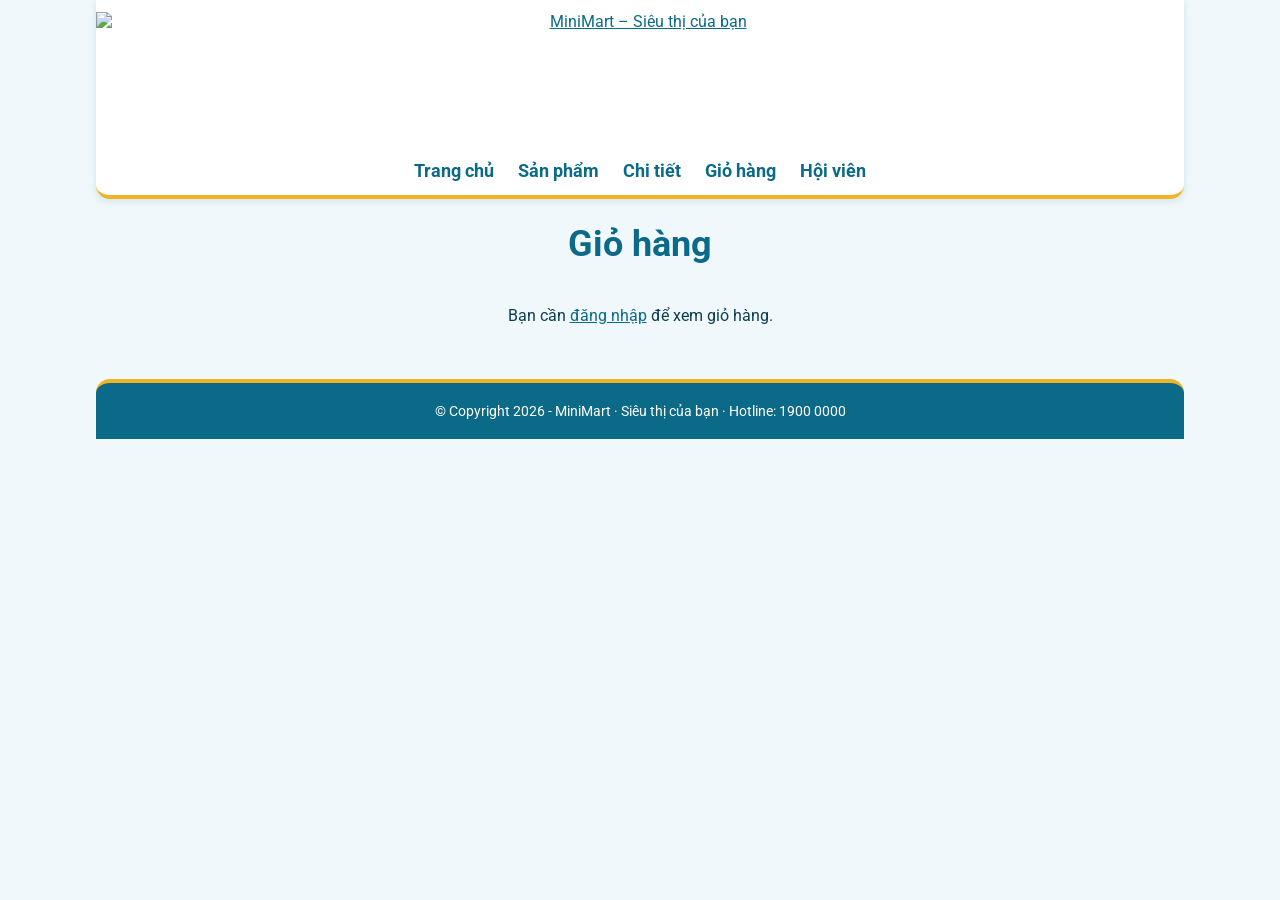
==== cart.html @ cdc5e2d6 "the last time" ====
<!DOCTYPE html>
<html lang="vi">
<head>
    <meta charset="UTF-8">
    <meta name="viewport" content="width=device-width, initial-scale=1">
    <title>Giỏ hàng – MiniMart</title>
    <link rel="icon" href="images/logo.png">
    <link rel="stylesheet" href="https://fonts.googleapis.com/css2?family=Roboto:wght@400;700&display=swap">
    <link rel="stylesheet" href="css/style.css">
    <link rel="stylesheet" href="css/cart.css">
</head>
<body>
<header>
    <a href="index.html"><img class="logo" src="images/logo.png" alt="MiniMart – Siêu thị của bạn"></a>
    <button class="burger" onclick="doiMenu()" aria-label="Mở menu">☰</button>
    <nav id="menu">
        <ul>
            <li><a href="index.html">Trang chủ</a></li>
            <li><a href="products.html">Sản phẩm</a></li>
            <li><a href="product-detail.html">Chi tiết</a></li>
            <li><a href="cart.html">Giỏ hàng</a></li>
            <li><a href="member.html">Hội viên</a></li>
        </ul>
    </nav>
</header>
<main>
<h1>Giỏ hàng</h1>
<p class="ok" id="thanhcong" role="status"></p>
<p id="trong"></p>
<div class="layout" id="noiDung">
    <div>
        <table id="gio">
            <thead><tr><th>Sản phẩm</th><th>Giá</th><th>Số lượng</th><th>Thành tiền</th><th></th></tr></thead>
            <tbody></tbody>
        </table>
    </div>
    <aside>
        <div class="box">
            <p><span>Tạm tính</span><span id="tam"></span></p>
            <p><span>Phí giao hàng</span><span id="ship"></span></p>
            <p class="total"><span>Tổng tiền</span><span id="tong"></span></p>
        </div>
        <div class="box">
            <h2>Thông tin nhận hàng</h2>
            <label for="ten">Họ tên</label><input id="ten"><span class="err" id="l_ten"></span>
            <label for="sdt">Số điện thoại</label><input id="sdt" inputmode="numeric"><span class="err" id="l_sdt"></span>
            <label for="diachi">Địa chỉ</label><input id="diachi"><span class="err" id="l_diachi"></span>
            <p><button class="btn btn-yellow" id="nutDat" onclick="datHang()">Đặt hàng</button></p>
        </div>
    </aside>
</div>
</main>
<footer>
    &copy; Copyright 2026 - MiniMart · Siêu thị của bạn · Hotline: 1900 0000
</footer>
<script src="js/home.js"></script>
<script src="js/cart.js"></script>
</body>
</html>
---- css/style.css ----
*{
    padding:0px;
    margin:0px;
    box-sizing:border-box;
}
body{
    font-family: Roboto, sans-serif;
    background-color:#f1f8fb;
    color:#0b3c4f;
    width: 85%;
    margin:0 auto;
}
a{
    color:#0b6a88;
}
header{
    background-color:#fff;
    border-bottom:4px solid #f0b323;
    border-radius:0 0 14px 14px;
    box-shadow:0 2px 8px rgba(11,106,136,0.15);
    text-align:center;
    padding-top:12px;
}
.logo{
    display:block;
    height:140px;
    width:auto;
    margin:0 auto;
}
nav ul{
    text-align:center;
    padding:8px 40px 14px;
    list-style:none;
    width:100%;
}
nav li{
    display:inline-block;
    padding:0 8px;
}
nav a{
    text-decoration:none;
    color:#0b6a88;
    font-size:18px;
    font-weight:bold;
    padding:4px 2px;
    border-bottom:3px solid transparent;
}
nav a:hover{
    border-bottom-color:#f0b323;
}
.burger{
    display:none;
    background-color:#0b6a88;
    color:#fff;
    border:0px;
    border-radius:6px;
    font-size:24px;
    padding:4px 14px;
    margin:6px 0 10px;
    cursor:pointer;
}
main{
    margin-top:24px;
    padding-bottom:30px;
}
main h1,main h2{
    text-align:center;
    color:#0b6a88;
    margin:0 0 12px 0;
}
main h1{
    font-size:36px;
}
main h2{
    font-size:24px;
    margin-top:30px;
}
p{
    padding-top:5px;
}
.btn{
    display:inline-block;
    background-color:#0b6a88;
    color:#fff;
    border:0px;
    border-radius:6px;
    padding:10px 18px;
    font-family:inherit;
    font-size:16px;
    font-weight:bold;
    text-decoration:none;
    cursor:pointer;
}
.btn:hover{
    background-color:#08536b;
}
.btn-yellow{
    background-color:#f0b323;
    color:#0b3c4f;
}
.btn-yellow:hover{
    background-color:#d99d0f;
}
.btn-line{
    background-color:#fff;
    color:#0b6a88;
    border:1px solid #0b6a88;
}
.btn-line:hover{
    background-color:#e3f1f7;
}
a:focus,button:focus,input:focus{
    outline:3px solid #f0b323;
    outline-offset:2px;
}
.card{
    display:inline-block;
    vertical-align:top;
    width:calc(25% - 26px);
    margin:10px;
    padding:10px;
    background-color:#fff;
    border:1px solid #cfe6ef;
    border-radius:10px;
    box-shadow:0 2px 6px rgba(11,106,136,0.1);
}
.card img{
    display:block;
    width:100%;
    height:160px;
    object-fit:cover;
    border-radius:6px;
}
.card b,.card .price{
    display:block;
    padding-top:6px;
}
.card .price{
    font-weight:bold;
    color:#0b6a88;
}
.card .btn{
    display:block;
    margin-top:10px;
    text-align:center;
}
input{
    width:100%;
    font-family:inherit;
    font-size:16px;
    padding:9px 10px;
    border:1px solid #9cc9da;
    border-radius:6px;
    background-color:#fff;
}
.err{
    display:block;
    color:#c0392b;
    font-size:14px;
    min-height:20px;
}
.ok{
    color:#1e8449;
    font-weight:bold;
}
footer{
    clear:both;
    text-align:center;
    padding:20px;
    font-size:14px;
    background-color:#0b6a88;
    color:#fff;
    border-top:4px solid #f0b323;
    border-radius:14px 14px 0 0;
}
@media(max-width:768px){
    body{
        width:95%;
    }
    .logo{
        height:90px;
    }
    .burger{
        display:inline-block;
    }
    nav{
        display:none;
    }
    nav.open{
        display:block;
    }
    nav ul{
        padding:0px 0px 10px;
    }
    nav li{
        display:block;
        padding:10px 0;
    }
    .card{
        width:calc(50% - 26px);
    }
}
---- css/cart.css ----
#noiDung{
    display:none;
}
#trong{
    text-align:center;
    padding:24px;
}
#thanhcong{
    text-align:center;
}
.layout > div{
    display:inline-block;
    vertical-align:top;
    width:calc(65% - 26px);
    margin:0 10px;
}
.layout aside{
    display:inline-block;
    vertical-align:top;
    width:calc(32% - 26px);
    margin:0 10px;
}
table{
    width:100%;
    border-collapse:collapse;
    background-color:#fff;
    border:1px solid #cfe6ef;
}
th{
    background-color:#0b6a88;
    color:#fff;
}
th,td{
    padding:10px;
    border-bottom:1px solid #cfe6ef;
    text-align:left;
}
.anh-nho{
    width:48px;
    height:48px;
    object-fit:cover;
    vertical-align:middle;
    border-radius:4px;
    margin-right:8px;
}
td button{
    border:1px solid #0b6a88;
    border-radius:4px;
    background-color:#fff;
    color:#0b6a88;
    padding:2px 9px;
    cursor:pointer;
}
.box{
    background-color:#fff;
    border:1px solid #cfe6ef;
    border-radius:10px;
    padding:16px;
    margin-bottom:16px;
}
.box h2{
    margin-top:0px;
}
.box p{
    overflow:hidden;
}
.box p span:last-child{
    float:right;
}
.total{
    font-weight:bold;
    font-size:20px;
    color:#0b6a88;
}
label{
    display:block;
    margin-top:8px;
    font-weight:bold;
}
@media(max-width:768px){
    .layout > div,.layout aside{
        display:block;
        width:auto;
        margin:0 0 16px 0;
    }
    th,td{
        padding:8px 4px;
        font-size:14px;
    }
}
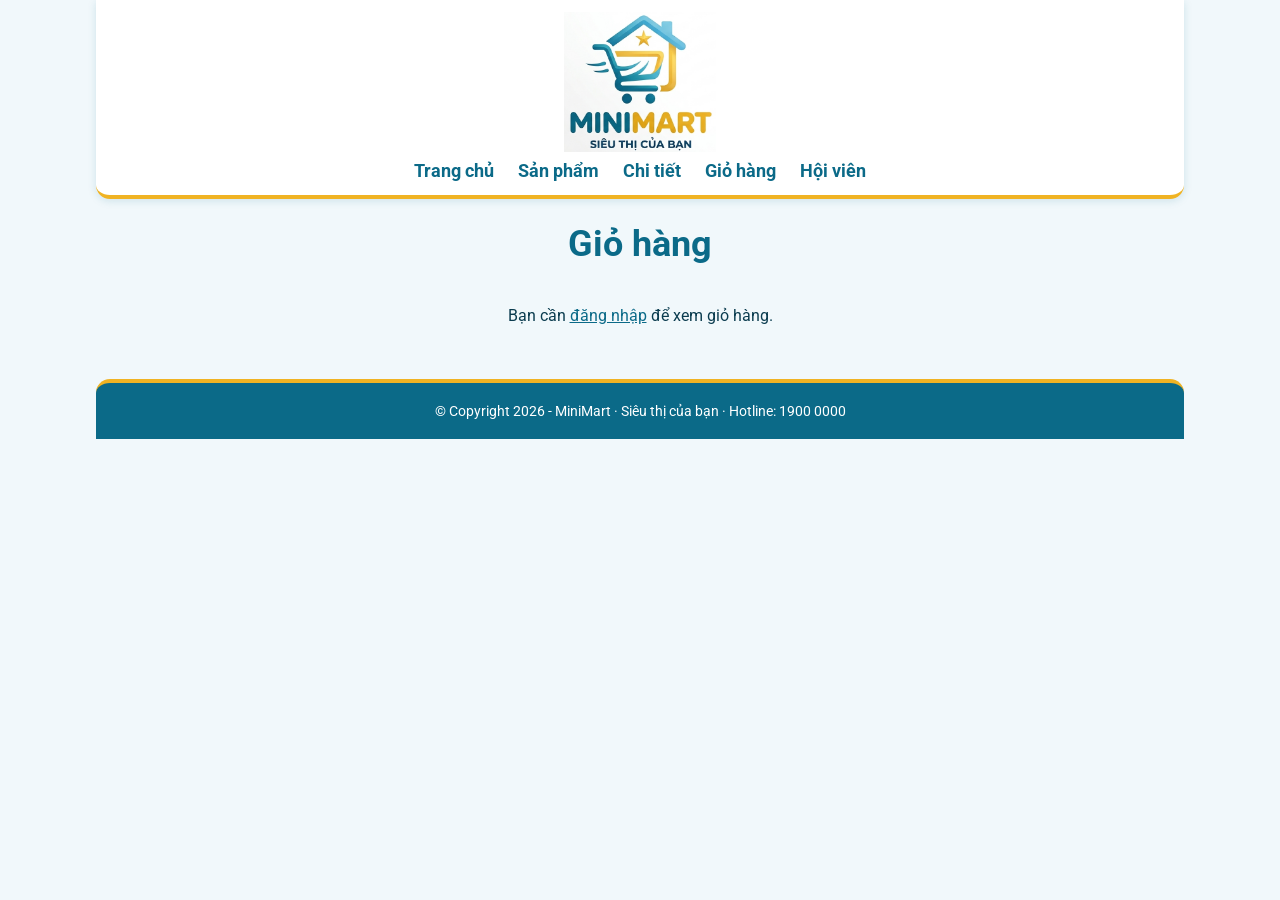
==== commit 229b23ff: "them logo" ====
--- a/cart.html
+++ b/cart.html
@@ -11,7 +11,7 @@
 </head>
 <body>
 <header>
-    <a href="index.html"><img class="logo" src="images/logo.png" alt="MiniMart – Siêu thị của bạn"></a>
+    <a href="index.html"><img class="logo" src="images/logo-mark.png" alt="MiniMart – Siêu thị của bạn"></a>
     <button class="burger" onclick="doiMenu()" aria-label="Mở menu">☰</button>
     <nav id="menu">
         <ul>
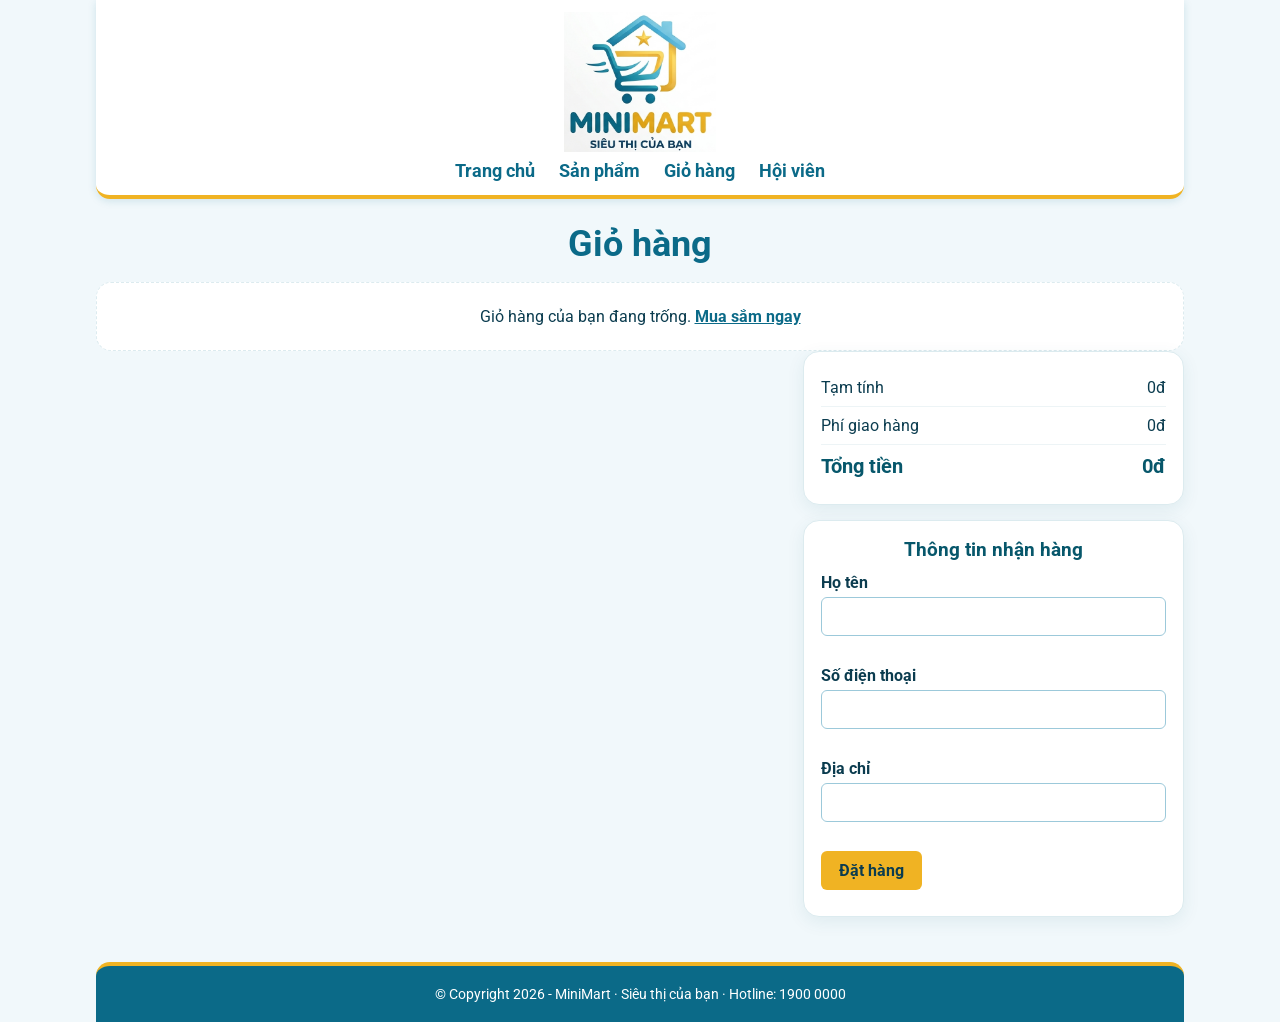
==== commit b44e71f2: "sua lỗi loát trang" ====
--- a/cart.html
+++ b/cart.html
@@ -17,7 +17,6 @@
         <ul>
             <li><a href="index.html">Trang chủ</a></li>
             <li><a href="products.html">Sản phẩm</a></li>
-            <li><a href="product-detail.html">Chi tiết</a></li>
             <li><a href="cart.html">Giỏ hàng</a></li>
             <li><a href="member.html">Hội viên</a></li>
         </ul>
@@ -26,12 +25,12 @@
 <main>
 <h1>Giỏ hàng</h1>
 <p class="ok" id="thanhcong" role="status"></p>
-<p id="trong"></p>
+<p id="trong">Giỏ hàng của bạn đang trống. <a href="products.html">Mua sắm ngay</a></p>
 <div class="layout" id="noiDung">
     <div>
         <table id="gio">
             <thead><tr><th>Sản phẩm</th><th>Giá</th><th>Số lượng</th><th>Thành tiền</th><th></th></tr></thead>
-            <tbody></tbody>
+            <tbody id="cartBody"></tbody>
         </table>
     </div>
     <aside>
@@ -56,4 +55,4 @@
 <script src="js/home.js"></script>
 <script src="js/cart.js"></script>
 </body>
-</html>+</html>
--- a/css/style.css
+++ b/css/style.css
@@ -200,3 +200,40 @@
         width:calc(50% - 26px);
     }
 }
+
+/* Ảnh sản phẩm: hiển thị toàn bộ, không phóng quá lớn */
+.product-grid .pic {
+    width: 100%;
+    height: 180px;
+    display: flex;
+    align-items: center;
+    justify-content: center;
+    overflow: hidden;
+    background: #fff;
+    padding: 10px;
+    box-sizing: border-box;
+}
+
+.product-grid .pic img {
+    display: block;
+    width: 100%;
+    height: 100%;
+    max-width: 100%;
+    max-height: 100%;
+    object-fit: contain;
+    object-position: center;
+}
+
+/* Ảnh không tràn khỏi thẻ sản phẩm */
+.product-grid .card {
+    min-width: 0;
+    overflow: hidden;
+}
+
+/* Điện thoại */
+@media (max-width: 600px) {
+    .product-grid .pic {
+        height: 140px;
+    }
+}
+
--- a/css/cart.css
+++ b/css/cart.css
@@ -1,90 +1,101 @@
-#noiDung{
-    display:none;
+.layout {
+    display: grid;
+    grid-template-columns: 1.8fr 1fr;
+    align-items: start;
+    gap: 20px;
 }
-#trong{
-    text-align:center;
-    padding:24px;
+
+.layout > div,
+.layout aside {
+    min-width: 0px;
 }
-#thanhcong{
-    text-align:center;
+
+.layout table {
+    box-shadow: 0px 5px 18px rgba(7, 87, 107, 0.08);
 }
-.layout > div{
-    display:inline-block;
-    vertical-align:top;
-    width:calc(65% - 26px);
-    margin:0 10px;
+
+.layout th,
+.layout td {
+    padding: 11px 10px;
 }
-.layout aside{
-    display:inline-block;
-    vertical-align:top;
-    width:calc(32% - 26px);
-    margin:0 10px;
+
+.layout td button {
+    min-width: 27px;
+    min-height: 28px;
+    border: 1px solid #cbdfe4;
+    border-radius: 7px;
+    background-color: white;
+    color: #07576b;
+    cursor: pointer;
 }
-table{
-    width:100%;
-    border-collapse:collapse;
-    background-color:#fff;
-    border:1px solid #cfe6ef;
+
+.layout td button:hover {
+    background-color: #eaf7fa;
 }
-th{
-    background-color:#0b6a88;
-    color:#fff;
+
+.box {
+    margin-bottom: 15px;
+    padding: 17px;
+    border: 1px solid #dcebef;
+    border-radius: 16px;
+    background-color: white;
+    box-shadow: 0px 5px 18px rgba(7, 87, 107, 0.08);
 }
-th,td{
-    padding:10px;
-    border-bottom:1px solid #cfe6ef;
-    text-align:left;
+
+.box h2 {
+    margin: 0px 0px 12px;
+    color: #07576b;
+    font-size: 19px;
 }
-.anh-nho{
-    width:48px;
-    height:48px;
-    object-fit:cover;
-    vertical-align:middle;
-    border-radius:4px;
-    margin-right:8px;
+
+.box p {
+    display: flex;
+    justify-content: space-between;
+    gap: 12px;
+    margin: 0px;
+    padding: 9px 0px;
+    border-bottom: 1px solid #edf4f6;
 }
-td button{
-    border:1px solid #0b6a88;
-    border-radius:4px;
-    background-color:#fff;
-    color:#0b6a88;
-    padding:2px 9px;
-    cursor:pointer;
+
+.box p:last-child {
+    border-bottom: none;
 }
-.box{
-    background-color:#fff;
-    border:1px solid #cfe6ef;
-    border-radius:10px;
-    padding:16px;
-    margin-bottom:16px;
+
+.box .total {
+    color: #07576b;
+    font-size: 20px;
+    font-weight: bold;
 }
-.box h2{
-    margin-top:0px;
+
+.box label {
+    display: block;
+    margin: 10px 0px 5px;
+    font-weight: bold;
 }
-.box p{
-    overflow:hidden;
+
+#trong {
+    display: none;
+    padding: 24px;
+    border: 1px dashed #dcebef;
+    border-radius: 15px;
+    background-color: white;
+    text-align: center;
 }
-.box p span:last-child{
-    float:right;
+
+#trong a {
+    font-weight: bold;
 }
-.total{
-    font-weight:bold;
-    font-size:20px;
-    color:#0b6a88;
-}
-label{
-    display:block;
-    margin-top:8px;
-    font-weight:bold;
-}
-@media(max-width:768px){
-    .layout > div,.layout aside{
-        display:block;
-        width:auto;
-        margin:0 0 16px 0;
-    }
-    th,td{
-        padding:8px 4px;
-        font-size:14px;
+
+@media screen and (max-width: 820px) {
+    .layout {
+        grid-template-columns: 1fr;
     }
 }
+
+@media screen and (max-width: 500px) {
+    .layout th,
+    .layout td {
+        padding: 8px 5px;
+        font-size: 12px;
+    }
+}
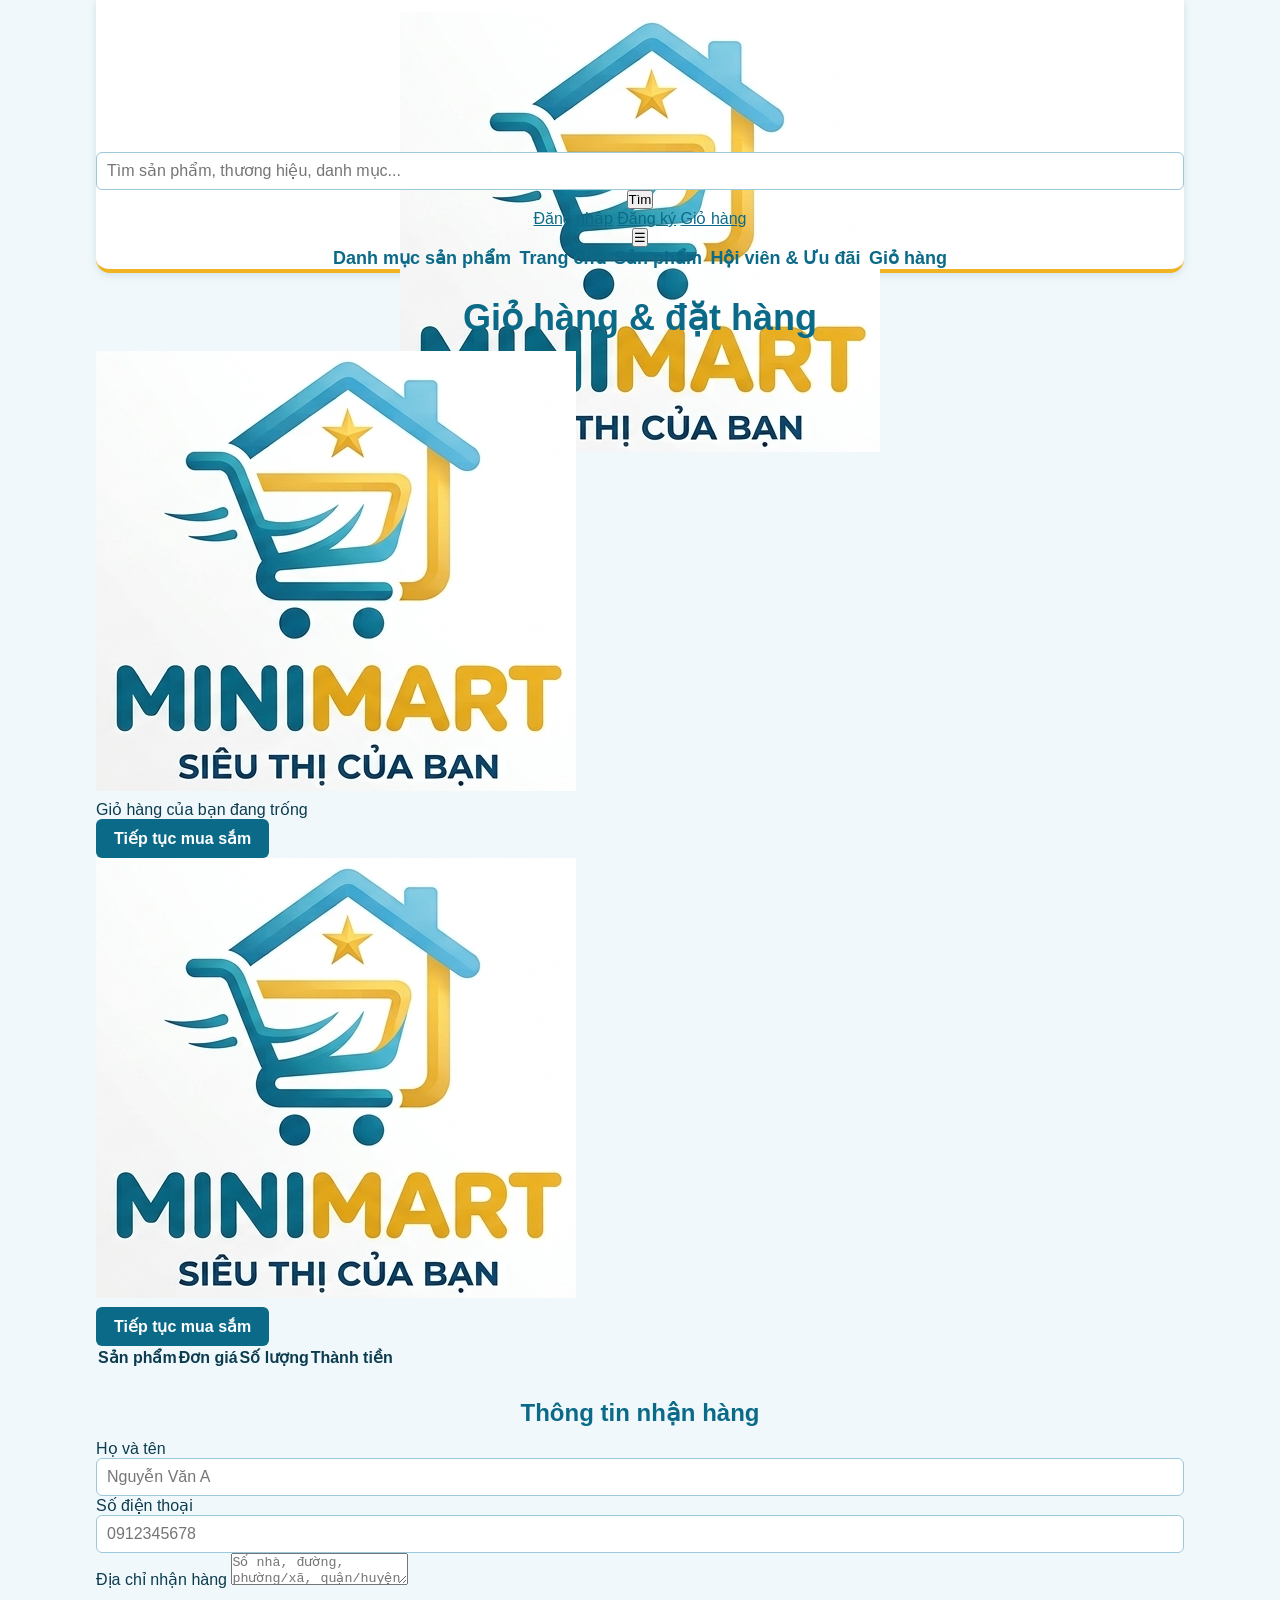
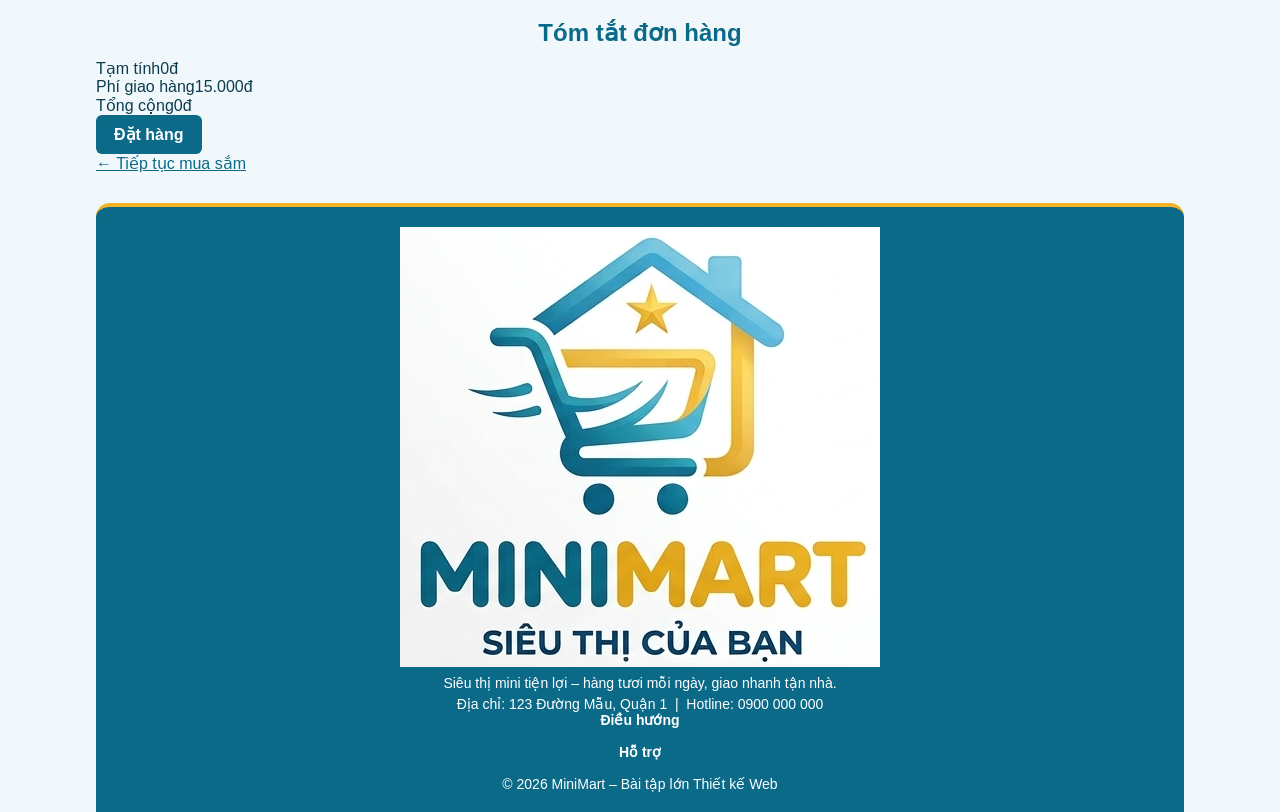
==== commit 42735b1b: "thêm đăng nhập đăng kí" ====
--- a/cart.html
+++ b/cart.html
@@ -1,58 +1,138 @@
 <!DOCTYPE html>
 <html lang="vi">
 <head>
-    <meta charset="UTF-8">
-    <meta name="viewport" content="width=device-width, initial-scale=1">
-    <title>Giỏ hàng – MiniMart</title>
-    <link rel="icon" href="images/logo.png">
-    <link rel="stylesheet" href="https://fonts.googleapis.com/css2?family=Roboto:wght@400;700&display=swap">
-    <link rel="stylesheet" href="css/style.css">
-    <link rel="stylesheet" href="css/cart.css">
+  <meta charset="UTF-8">
+  <meta name="viewport" content="width=device-width, initial-scale=1.0">
+  <title>Giỏ hàng – MiniMart</title>
+  <link rel="icon" href="images/icons/favicon.svg" type="image/svg+xml">
+  <link rel="stylesheet" href="css/style.css">
+  <link rel="stylesheet" href="css/cart.css">
 </head>
 <body>
-<header>
-    <a href="index.html"><img class="logo" src="images/logo-mark.png" alt="MiniMart – Siêu thị của bạn"></a>
-    <button class="burger" onclick="doiMenu()" aria-label="Mở menu">☰</button>
-    <nav id="menu">
-        <ul>
-            <li><a href="index.html">Trang chủ</a></li>
-            <li><a href="products.html">Sản phẩm</a></li>
-            <li><a href="cart.html">Giỏ hàng</a></li>
-            <li><a href="member.html">Hội viên</a></li>
-        </ul>
-    </nav>
-</header>
-<main>
-<h1>Giỏ hàng</h1>
-<p class="ok" id="thanhcong" role="status"></p>
-<p id="trong">Giỏ hàng của bạn đang trống. <a href="products.html">Mua sắm ngay</a></p>
-<div class="layout" id="noiDung">
-    <div>
-        <table id="gio">
-            <thead><tr><th>Sản phẩm</th><th>Giá</th><th>Số lượng</th><th>Thành tiền</th><th></th></tr></thead>
-            <tbody id="cartBody"></tbody>
+
+  <!-- ===== HEADER (mẫu chung) ===== -->
+  <header class="header">
+    <div class="container top-bar">
+      <a href="index.html" class="logo"><img src="images/logo-mark.png" alt="MiniMart – Siêu thị của bạn"></a>
+      <form class="o-tim-header" action="products.html">
+        <input type="text" name="q" placeholder="Tìm sản phẩm, thương hiệu, danh mục..." aria-label="Tìm sản phẩm">
+        <button type="submit">Tìm</button>
+      </form>
+      <div class="tk-gio">
+        <a href="dang-nhap.html">Đăng nhập</a>
+        <a href="dang-ky.html">Đăng ký</a>
+        <a href="cart.html">Giỏ hàng</a>
+      </div>
+      <button class="menu-btn" onclick="doiMenu()" aria-label="Mở menu">☰</button>
+    </div>
+    <div class="thanh-nav">
+      <div class="container">
+        <nav id="menu" class="nav">
+          <a href="products.html" class="nav-dm">Danh mục sản phẩm</a>
+          <a href="index.html">Trang chủ</a>
+          <a href="products.html">Sản phẩm</a>
+          <a href="member.html">Hội viên &amp; Ưu đãi</a>
+          <a href="cart.html" class="active">Giỏ hàng</a>
+        </nav>
+      </div>
+    </div>
+  </header>
+
+  <main class="container">
+    <h1 class="tieu-de">Giỏ hàng &amp; đặt hàng</h1>
+
+    <!-- ===== GIỎ TRỐNG ===== -->
+    <div id="gioTrong" class="gio-trong">
+      <div class="icon"><img src="images/logo-mark.png" alt=""></div>
+      <p>Giỏ hàng của bạn đang trống</p>
+      <a href="products.html" class="btn">Tiếp tục mua sắm</a>
+    </div>
+
+    <!-- ===== ĐẶT HÀNG XONG ===== -->
+    <div id="datXong" class="gio-trong">
+      <div class="icon"><img src="images/logo-mark.png" alt=""></div>
+      <p id="loiCamOn"></p>
+      <a href="products.html" class="btn">Tiếp tục mua sắm</a>
+    </div>
+
+    <!-- ===== NỘI DUNG GIỎ ===== -->
+    <div id="noiDungGio" class="cart-layout">
+
+      <!-- Cột trái: bảng giỏ hàng -->
+      <div class="cot-bang">
+        <table class="bang-gio">
+          <thead>
+            <tr>
+              <th>Sản phẩm</th>
+              <th>Đơn giá</th>
+              <th>Số lượng</th>
+              <th>Thành tiền</th>
+              <th></th>
+            </tr>
+          </thead>
+          <tbody id="thanBang">
+            <!-- Các dòng sản phẩm được JavaScript tạo từ giỏ hàng -->
+          </tbody>
         </table>
+
+        <!-- Form nhận hàng -->
+        <div class="khung form-nhan">
+          <h2>Thông tin nhận hàng</h2>
+          <div class="nhom-form">
+            <label for="ten">Họ và tên</label>
+            <input type="text" id="ten" placeholder="Nguyễn Văn A">
+            <span class="loi" id="loiTen"></span>
+          </div>
+          <div class="nhom-form">
+            <label for="sdt">Số điện thoại</label>
+            <input type="text" id="sdt" placeholder="0912345678" maxlength="10">
+            <span class="loi" id="loiSdt"></span>
+          </div>
+          <div class="nhom-form">
+            <label for="diachi">Địa chỉ nhận hàng</label>
+            <textarea id="diachi" rows="2" placeholder="Số nhà, đường, phường/xã, quận/huyện"></textarea>
+            <span class="loi" id="loiDiachi"></span>
+          </div>
+        </div>
+      </div>
+
+      <!-- Cột phải: tổng tiền -->
+      <aside class="khung tong-tien">
+        <h2>Tóm tắt đơn hàng</h2>
+        <div class="dong-tien"><span>Tạm tính</span><span id="tamTinh">0đ</span></div>
+        <div class="dong-tien"><span>Phí giao hàng</span><span id="phiGiao">15.000đ</span></div>
+        <div class="dong-tien tong"><span>Tổng cộng</span><span id="tongTien">0đ</span></div>
+        <button class="btn btn-vang nut-dat" onclick="datHang()">Đặt hàng</button>
+        <div id="thanhCong" class="thanh-cong"></div>
+        <a href="products.html" class="tiep-tuc">← Tiếp tục mua sắm</a>
+      </aside>
     </div>
-    <aside>
-        <div class="box">
-            <p><span>Tạm tính</span><span id="tam"></span></p>
-            <p><span>Phí giao hàng</span><span id="ship"></span></p>
-            <p class="total"><span>Tổng tiền</span><span id="tong"></span></p>
-        </div>
-        <div class="box">
-            <h2>Thông tin nhận hàng</h2>
-            <label for="ten">Họ tên</label><input id="ten"><span class="err" id="l_ten"></span>
-            <label for="sdt">Số điện thoại</label><input id="sdt" inputmode="numeric"><span class="err" id="l_sdt"></span>
-            <label for="diachi">Địa chỉ</label><input id="diachi"><span class="err" id="l_diachi"></span>
-            <p><button class="btn btn-yellow" id="nutDat" onclick="datHang()">Đặt hàng</button></p>
-        </div>
-    </aside>
-</div>
-</main>
-<footer>
-    &copy; Copyright 2026 - MiniMart · Siêu thị của bạn · Hotline: 1900 0000
-</footer>
-<script src="js/home.js"></script>
-<script src="js/cart.js"></script>
+  </main>
+
+  <!-- ===== FOOTER (mẫu chung) ===== -->
+  <footer class="footer">
+    <div class="container footer-luoi">
+      <div>
+        <img class="logo-ft" src="images/logo-mark.png" alt="MiniMart – Siêu thị của bạn">
+        <p>Siêu thị mini tiện lợi – hàng tươi mỗi ngày, giao nhanh tận nhà.</p>
+        <p>Địa chỉ: 123 Đường Mẫu, Quận 1 &nbsp;|&nbsp; Hotline: 0900 000 000</p>
+      </div>
+      <div>
+        <h4>Điều hướng</h4>
+        <a href="index.html">Trang chủ</a>
+        <a href="products.html">Sản phẩm</a>
+        <a href="cart.html">Giỏ hàng</a>
+        <a href="member.html">Hội viên &amp; Ưu đãi</a>
+      </div>
+      <div>
+        <h4>Hỗ trợ</h4>
+        <a href="#">Giờ mở cửa: 7:00 – 22:00</a>
+        <a href="#">Phí giao hàng: 15.000đ</a>
+      </div>
+    </div>
+    <div class="ban-quyen">© 2026 MiniMart – Bài tập lớn Thiết kế Web</div>
+  </footer>
+
+  <script src="js/cart.js"></script>
 </body>
 </html>
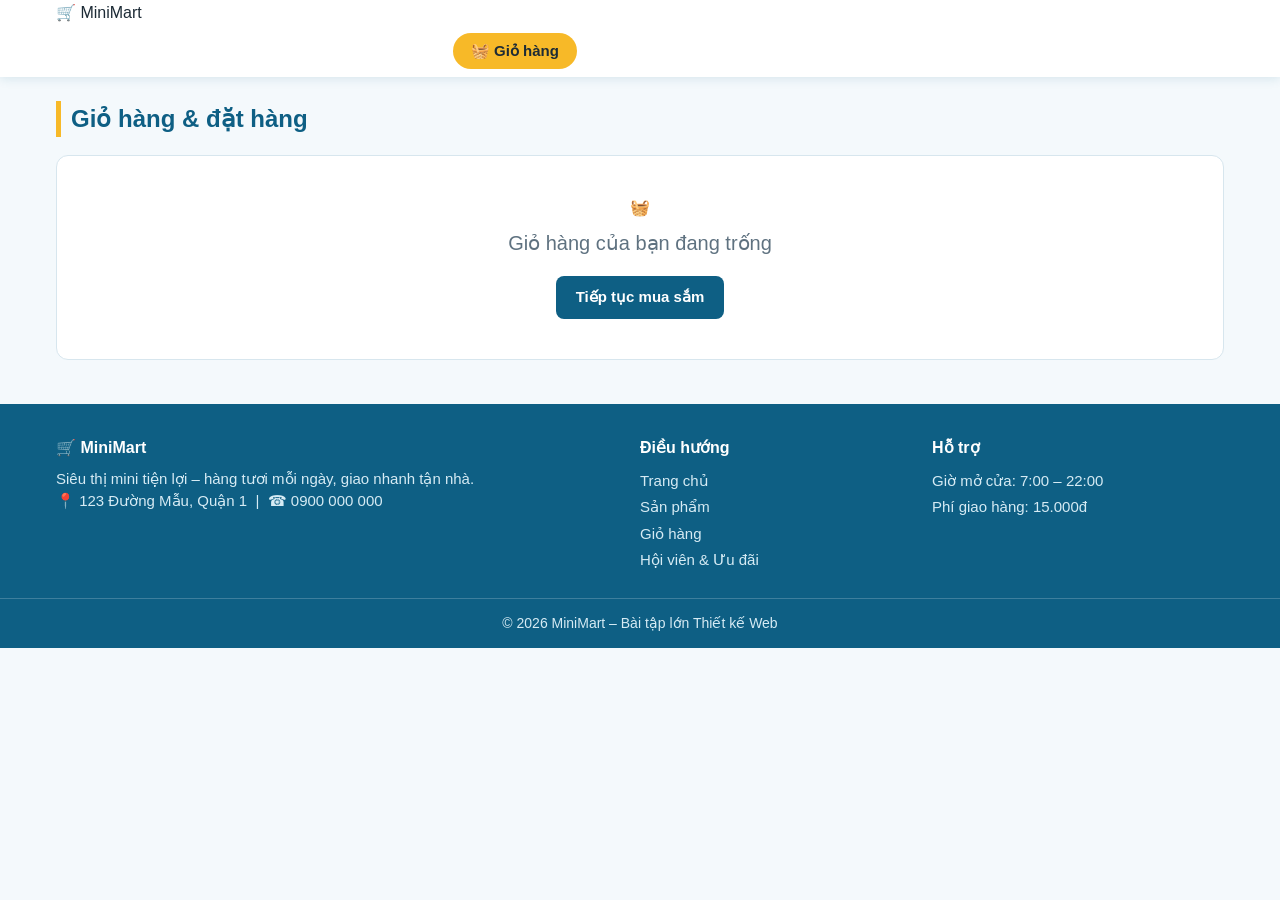
==== commit 8ee73a99: "Add files via upload" ====
--- a/cart.html
+++ b/cart.html
@@ -12,29 +12,18 @@
 
   <!-- ===== HEADER (mẫu chung) ===== -->
   <header class="header">
-    <div class="container top-bar">
-      <a href="index.html" class="logo"><img src="images/logo-mark.png" alt="MiniMart – Siêu thị của bạn"></a>
-      <form class="o-tim-header" action="products.html">
-        <input type="text" name="q" placeholder="Tìm sản phẩm, thương hiệu, danh mục..." aria-label="Tìm sản phẩm">
-        <button type="submit">Tìm</button>
-      </form>
-      <div class="tk-gio">
-        <a href="dang-nhap.html">Đăng nhập</a>
-        <a href="dang-ky.html">Đăng ký</a>
-        <a href="cart.html">Giỏ hàng</a>
-      </div>
+    <div class="container header-inner">
+      <a href="index.html" class="logo">🛒 Mini<span>Mart</span></a>
       <button class="menu-btn" onclick="doiMenu()" aria-label="Mở menu">☰</button>
-    </div>
-    <div class="thanh-nav">
-      <div class="container">
-        <nav id="menu" class="nav">
-          <a href="products.html" class="nav-dm">Danh mục sản phẩm</a>
-          <a href="index.html">Trang chủ</a>
-          <a href="products.html">Sản phẩm</a>
-          <a href="member.html">Hội viên &amp; Ưu đãi</a>
-          <a href="cart.html" class="active">Giỏ hàng</a>
-        </nav>
-      </div>
+      <nav id="menu" class="nav">
+        <a href="index.html">Trang chủ</a>
+        <a href="products.html">Sản phẩm</a>
+        <a href="member.html">Hội viên &amp; Ưu đãi</a>
+        <a href="cart.html" class="active">🧺 Giỏ hàng</a>
+        <a href="login.html" id="navDangNhap">Đăng nhập</a>
+        <a href="register.html" class="nav-btn" id="navDangKy">Đăng ký</a>
+        <a href="#" class="nav-out" id="navDangXuat" style="display: none;" onclick="dangXuat(); return false;">Đăng xuất</a>
+      </nav>
     </div>
   </header>
 
@@ -43,16 +32,17 @@
 
     <!-- ===== GIỎ TRỐNG ===== -->
     <div id="gioTrong" class="gio-trong">
-      <div class="icon"><img src="images/logo-mark.png" alt=""></div>
+      <div class="icon">🧺</div>
       <p>Giỏ hàng của bạn đang trống</p>
       <a href="products.html" class="btn">Tiếp tục mua sắm</a>
     </div>
 
     <!-- ===== ĐẶT HÀNG XONG ===== -->
     <div id="datXong" class="gio-trong">
-      <div class="icon"><img src="images/logo-mark.png" alt=""></div>
+      <div class="icon">🎉</div>
       <p id="loiCamOn"></p>
       <a href="products.html" class="btn">Tiếp tục mua sắm</a>
+      <a href="member.html" id="linkLichSu" class="btn btn-vien" style="display: none;">Xem lịch sử mua hàng</a>
     </div>
 
     <!-- ===== NỘI DUNG GIỎ ===== -->
@@ -102,7 +92,7 @@
         <div class="dong-tien"><span>Tạm tính</span><span id="tamTinh">0đ</span></div>
         <div class="dong-tien"><span>Phí giao hàng</span><span id="phiGiao">15.000đ</span></div>
         <div class="dong-tien tong"><span>Tổng cộng</span><span id="tongTien">0đ</span></div>
-        <button class="btn btn-vang nut-dat" onclick="datHang()">Đặt hàng</button>
+        <button class="btn btn-cam nut-dat" onclick="datHang()">Đặt hàng</button>
         <div id="thanhCong" class="thanh-cong"></div>
         <a href="products.html" class="tiep-tuc">← Tiếp tục mua sắm</a>
       </aside>
@@ -113,9 +103,9 @@
   <footer class="footer">
     <div class="container footer-luoi">
       <div>
-        <img class="logo-ft" src="images/logo-mark.png" alt="MiniMart – Siêu thị của bạn">
+        <h4>🛒 MiniMart</h4>
         <p>Siêu thị mini tiện lợi – hàng tươi mỗi ngày, giao nhanh tận nhà.</p>
-        <p>Địa chỉ: 123 Đường Mẫu, Quận 1 &nbsp;|&nbsp; Hotline: 0900 000 000</p>
+        <p>📍 123 Đường Mẫu, Quận 1 &nbsp;|&nbsp; ☎ 0900 000 000</p>
       </div>
       <div>
         <h4>Điều hướng</h4>
@@ -133,6 +123,8 @@
     <div class="ban-quyen">© 2026 MiniMart – Bài tập lớn Thiết kế Web</div>
   </footer>
 
+  <script src="js/auth.js"></script>
+
   <script src="js/cart.js"></script>
 </body>
 </html>
--- a/css/style.css
+++ b/css/style.css
@@ -1,239 +1,115 @@
-*{
-    padding:0px;
-    margin:0px;
-    box-sizing:border-box;
-}
-body{
-    font-family: Roboto, sans-serif;
-    background-color:#f1f8fb;
-    color:#0b3c4f;
-    width: 85%;
-    margin:0 auto;
-}
-a{
-    color:#0b6a88;
-}
-header{
-    background-color:#fff;
-    border-bottom:4px solid #f0b323;
-    border-radius:0 0 14px 14px;
-    box-shadow:0 2px 8px rgba(11,106,136,0.15);
-    text-align:center;
-    padding-top:12px;
-}
-.logo{
-    display:block;
-    height:140px;
-    width:auto;
-    margin:0 auto;
-}
-nav ul{
-    text-align:center;
-    padding:8px 40px 14px;
-    list-style:none;
-    width:100%;
-}
-nav li{
-    display:inline-block;
-    padding:0 8px;
-}
-nav a{
-    text-decoration:none;
-    color:#0b6a88;
-    font-size:18px;
-    font-weight:bold;
-    padding:4px 2px;
-    border-bottom:3px solid transparent;
-}
-nav a:hover{
-    border-bottom-color:#f0b323;
-}
-.burger{
-    display:none;
-    background-color:#0b6a88;
-    color:#fff;
-    border:0px;
-    border-radius:6px;
-    font-size:24px;
-    padding:4px 14px;
-    margin:6px 0 10px;
-    cursor:pointer;
-}
-main{
-    margin-top:24px;
-    padding-bottom:30px;
-}
-main h1,main h2{
-    text-align:center;
-    color:#0b6a88;
-    margin:0 0 12px 0;
-}
-main h1{
-    font-size:36px;
-}
-main h2{
-    font-size:24px;
-    margin-top:30px;
-}
-p{
-    padding-top:5px;
-}
-.btn{
-    display:inline-block;
-    background-color:#0b6a88;
-    color:#fff;
-    border:0px;
-    border-radius:6px;
-    padding:10px 18px;
-    font-family:inherit;
-    font-size:16px;
-    font-weight:bold;
-    text-decoration:none;
-    cursor:pointer;
-}
-.btn:hover{
-    background-color:#08536b;
-}
-.btn-yellow{
-    background-color:#f0b323;
-    color:#0b3c4f;
-}
-.btn-yellow:hover{
-    background-color:#d99d0f;
-}
-.btn-line{
-    background-color:#fff;
-    color:#0b6a88;
-    border:1px solid #0b6a88;
-}
-.btn-line:hover{
-    background-color:#e3f1f7;
-}
-a:focus,button:focus,input:focus{
-    outline:3px solid #f0b323;
-    outline-offset:2px;
-}
-.card{
-    display:inline-block;
-    vertical-align:top;
-    width:calc(25% - 26px);
-    margin:10px;
-    padding:10px;
-    background-color:#fff;
-    border:1px solid #cfe6ef;
-    border-radius:10px;
-    box-shadow:0 2px 6px rgba(11,106,136,0.1);
-}
-.card img{
-    display:block;
-    width:100%;
-    height:160px;
-    object-fit:cover;
-    border-radius:6px;
-}
-.card b,.card .price{
-    display:block;
-    padding-top:6px;
-}
-.card .price{
-    font-weight:bold;
-    color:#0b6a88;
-}
-.card .btn{
-    display:block;
-    margin-top:10px;
-    text-align:center;
-}
-input{
-    width:100%;
-    font-family:inherit;
-    font-size:16px;
-    padding:9px 10px;
-    border:1px solid #9cc9da;
-    border-radius:6px;
-    background-color:#fff;
-}
-.err{
-    display:block;
-    color:#c0392b;
-    font-size:14px;
-    min-height:20px;
-}
-.ok{
-    color:#1e8449;
-    font-weight:bold;
-}
-footer{
-    clear:both;
-    text-align:center;
-    padding:20px;
-    font-size:14px;
-    background-color:#0b6a88;
-    color:#fff;
-    border-top:4px solid #f0b323;
-    border-radius:14px 14px 0 0;
-}
-@media(max-width:768px){
-    body{
-        width:95%;
-    }
-    .logo{
-        height:90px;
-    }
-    .burger{
-        display:inline-block;
-    }
-    nav{
-        display:none;
-    }
-    nav.open{
-        display:block;
-    }
-    nav ul{
-        padding:0px 0px 10px;
-    }
-    nav li{
-        display:block;
-        padding:10px 0;
-    }
-    .card{
-        width:calc(50% - 26px);
-    }
+/* ===== style.css – CSS dùng chung ===== */
+:root {
+  --xanh: #1b86ad;
+  --xanh-dam: #0e5f84;
+  --xanh-nhat: #e6f3f9;
+  --vang: #f7b928;
+  --vang-dam: #e3a210;
+  --chu: #1d2b36;
+  --chu-phu: #5f7280;
+  --nen: #f4f9fc;
+  --vien: #d7e6ee;
+  --do: #d62d2d;
 }
 
-/* Ảnh sản phẩm: hiển thị toàn bộ, không phóng quá lớn */
-.product-grid .pic {
-    width: 100%;
-    height: 180px;
-    display: flex;
-    align-items: center;
-    justify-content: center;
-    overflow: hidden;
-    background: #fff;
-    padding: 10px;
-    box-sizing: border-box;
+* { margin: 0; padding: 0; box-sizing: border-box; }
+body {
+  font-family: "Segoe UI", Roboto, Arial, sans-serif;
+  font-size: 16px;
+  color: var(--chu);
+  background: var(--nen);
+  line-height: 1.5;
 }
+a { color: inherit; text-decoration: none; }
+img { max-width: 100%; }
+.container { width: 100%; max-width: 1200px; margin: 0 auto; padding: 0 16px; }
+section { padding: 28px 0; }
 
-.product-grid .pic img {
-    display: block;
-    width: 100%;
-    height: 100%;
-    max-width: 100%;
-    max-height: 100%;
-    object-fit: contain;
-    object-position: center;
+/* ----- Header tầng 1: logo | tìm kiếm | tài khoản ----- */
+.header { background: #fff; position: sticky; top: 0; z-index: 50; box-shadow: 0 2px 10px rgba(14,95,132,.12); }
+.top-bar { font-size: 0; padding-top: 8px; padding-bottom: 8px; }
+.logo { display: inline-block; vertical-align: middle; width: 170px; }
+.logo img { display: block; height: 56px; width: auto; }
+
+.o-tim-header { display: inline-block; vertical-align: middle; width: calc(100% - 450px); }
+.o-tim-header input { display: inline-block; vertical-align: middle; width: calc(100% - 56px); height: 42px; padding: 0 18px; border: 2px solid var(--vang); border-right: none; border-radius: 21px 0 0 21px; font-size: 15px; font-family: inherit; }
+.o-tim-header input:focus { outline: none; border-color: var(--vang-dam); }
+.o-tim-header button { display: inline-block; vertical-align: middle; width: 56px; height: 42px; border: 2px solid var(--vang); border-radius: 0 21px 21px 0; background: var(--vang); color: var(--chu); font-size: 14px; font-weight: 700; cursor: pointer; }
+.o-tim-header button:hover { background: var(--vang-dam); border-color: var(--vang-dam); }
+
+.tk-gio { display: inline-block; vertical-align: middle; width: 280px; text-align: right; font-size: 14px; font-weight: 600; }
+.tk-gio a { display: inline-block; margin-left: 16px; }
+.tk-gio a:hover { color: var(--xanh); }
+
+.menu-btn { display: none; vertical-align: middle; width: 52px; height: 42px; margin-left: 12px; font-size: 22px; background: none; border: 1px solid var(--vien); border-radius: 8px; cursor: pointer; }
+
+/* ----- Header tầng 2: thanh menu xanh đậm ----- */
+.thanh-nav { background: var(--xanh-dam); }
+.nav { font-size: 0; }
+.nav a { display: inline-block; vertical-align: middle; margin: 8px 6px 8px 0; padding: 7px 18px; border-radius: 18px; font-size: 15px; font-weight: 600; color: #fff; }
+.nav a:hover { background: rgba(255,255,255,.18); }
+.nav a.active { background: var(--vang); color: var(--chu); }
+.nav a.nav-dm { background: rgba(0,0,0,.22); margin-right: 14px; }
+
+/* ----- Nút ----- */
+.btn { display: inline-block; padding: 10px 20px; border: none; border-radius: 8px; background: var(--xanh-dam); color: #fff; font-size: 15px; font-weight: 600; font-family: inherit; cursor: pointer; transition: background .2s; text-align: center; }
+.btn:hover { background: var(--xanh); }
+.btn-vang { background: var(--vang); color: var(--chu); }
+.btn-vang:hover { background: var(--vang-dam); }
+.btn-vien { background: #fff; color: var(--xanh-dam); border: 2px solid var(--xanh-dam); }
+.btn-vien:hover { background: var(--xanh-nhat); }
+
+/* ----- Tiêu đề khối ----- */
+.tieu-de { font-size: 24px; margin-bottom: 18px; color: var(--xanh-dam); border-left: 5px solid var(--vang); padding-left: 10px; }
+
+/* ----- Thẻ sản phẩm (lưới inline-block, JS bật thẻ bằng inline-block) ----- */
+.luoi-sp { font-size: 0; margin: 0 -9px; }
+.card { display: inline-block; vertical-align: top; width: calc(25% - 18px); margin: 0 9px 18px; font-size: 16px; background: #fff; border: 1px solid var(--vien); border-radius: 12px; overflow: hidden; transition: transform .2s, box-shadow .2s; }
+.card:hover { transform: translateY(-4px); box-shadow: 0 8px 20px rgba(14,95,132,.14); }
+.card-anh { aspect-ratio: 1 / 1; overflow: hidden; background: var(--xanh-nhat); }
+.card-anh img { display: block; width: 100%; height: 100%; object-fit: cover; }
+.card-noidung { padding: 14px; }
+.card-ten { font-weight: 600; margin-bottom: 4px; min-height: 48px; }
+.card-gia { color: var(--do); font-weight: 800; font-size: 18px; margin-bottom: 10px; }
+.card .btn { display: block; width: 100%; }
+
+/* ----- Thông báo nổi ----- */
+.toast { display: none; position: fixed; bottom: 24px; left: 50%; transform: translateX(-50%); background: var(--xanh-dam); color: #fff; padding: 12px 24px; border-radius: 8px; z-index: 100; box-shadow: 0 4px 14px rgba(0,0,0,.25); max-width: 90%; text-align: center; }
+
+/* ----- Form chung ----- */
+.nhom-form { margin-bottom: 14px; }
+.nhom-form label { display: block; font-weight: 600; margin-bottom: 4px; }
+.nhom-form input, .nhom-form textarea { width: 100%; padding: 10px 12px; border: 1px solid var(--vien); border-radius: 8px; font-size: 15px; font-family: inherit; }
+.nhom-form input:focus, .nhom-form textarea:focus { outline: 2px solid var(--xanh); border-color: var(--xanh); }
+.loi { display: block; color: var(--do); font-size: 13px; min-height: 18px; margin-top: 2px; }
+
+/* ----- Footer ----- */
+.footer { background: var(--xanh-dam); color: #d6ebf4; margin-top: 32px; }
+.footer-luoi { font-size: 0; padding-top: 32px; padding-bottom: 24px; }
+.footer-luoi > div { display: inline-block; vertical-align: top; width: 25%; padding-right: 24px; font-size: 15px; }
+.footer-luoi > div:first-child { width: 50%; }
+.footer h4 { color: #fff; margin-bottom: 8px; font-size: 16px; }
+.footer a { display: block; padding: 2px 0; }
+.footer a:hover { color: var(--vang); }
+.logo-ft { display: block; height: 64px; width: auto; padding: 4px 10px; margin-bottom: 10px; background: #fff; border-radius: 10px; }
+.ban-quyen { border-top: 1px solid rgba(255,255,255,.2); text-align: center; padding: 14px; font-size: 14px; }
+
+/* ----- Responsive ----- */
+@media (max-width: 992px) {
+  .card { width: calc(33.333% - 18px); }
 }
-
-/* Ảnh không tràn khỏi thẻ sản phẩm */
-.product-grid .card {
-    min-width: 0;
-    overflow: hidden;
+@media (max-width: 768px) {
+  .luoi-sp { margin: 0 -6px; }
+  .card { width: calc(50% - 12px); margin: 0 6px 12px; }
+  .menu-btn { display: inline-block; }
+  .logo { width: calc(100% - 64px); }
+  .o-tim-header { width: 100%; margin-top: 8px; }
+  .tk-gio { display: none; }
+  .nav { display: none; padding-bottom: 8px; }
+  .nav.open { display: block; }
+  .nav a, .nav a.nav-dm { display: block; margin: 4px 0; }
+  .footer-luoi > div, .footer-luoi > div:first-child { width: 100%; padding: 0 0 16px; }
 }
-
-/* Điện thoại */
-@media (max-width: 600px) {
-    .product-grid .pic {
-        height: 140px;
-    }
+@media (max-width: 400px) {
+  .card-noidung { padding: 10px; }
 }
-
--- a/css/cart.css
+++ b/css/cart.css
@@ -1,101 +1,48 @@
-.layout {
-    display: grid;
-    grid-template-columns: 1.8fr 1fr;
-    align-items: start;
-    gap: 20px;
+/* ===== cart.css – Giỏ hàng & đặt hàng ===== */
+main.container { padding-top: 24px; padding-bottom: 12px; }
+
+/* Giỏ trống / đặt xong (ẩn sẵn, JS sẽ hiện) */
+.gio-trong { display: none; text-align: center; background: #fff; border: 1px solid var(--vien); border-radius: 12px; padding: 40px 16px; }
+.gio-trong .icon img { width: 120px; height: auto; }
+.gio-trong p { font-size: 20px; color: var(--chu-phu); margin: 8px 0 18px; }
+
+/* Bố cục 2 cột (2/3 + 24px + 1/3 = 100%). JS bật khối này bằng display:block */
+.cart-layout { font-size: 0; }
+.cot-bang { display: inline-block; vertical-align: top; width: calc(66.666% - 12px); margin-right: 24px; min-width: 0; font-size: 16px; }
+.tong-tien { display: inline-block; vertical-align: top; width: calc(33.333% - 12px); font-size: 16px; position: sticky; top: 140px; }
+.khung { background: #fff; border: 1px solid var(--vien); border-radius: 12px; padding: 20px; }
+.khung h2 { font-size: 19px; margin-bottom: 14px; color: var(--xanh-dam); }
+
+/* Bảng giỏ hàng */
+.bang-gio { width: 100%; border-collapse: collapse; background: #fff; border: 1px solid var(--vien); margin-bottom: 20px; }
+.bang-gio th { background: var(--xanh-nhat); color: var(--xanh-dam); text-align: left; padding: 12px; font-size: 14px; }
+.bang-gio td { padding: 12px; border-top: 1px solid var(--vien); vertical-align: middle; }
+.bang-gio td:nth-child(2) { color: var(--do); font-weight: 600; }
+.hinh { display: inline-block; vertical-align: middle; width: 52px; height: 52px; line-height: 52px; text-align: center; font-size: 26px; overflow: hidden; background: var(--xanh-nhat); border-radius: 8px; margin-right: 6px; }
+.hinh img { display: block; width: 100%; height: 100%; object-fit: cover; }
+.nut-sl { width: 30px; height: 30px; border: 1px solid var(--vien); border-radius: 6px; background: #fff; font-size: 16px; cursor: pointer; }
+.nut-sl:hover { background: var(--xanh-nhat); border-color: var(--xanh); }
+.sl { display: inline-block; min-width: 28px; text-align: center; font-weight: 700; }
+.thanhtien { font-weight: 700; color: var(--do); white-space: nowrap; }
+.nut-xoa { padding: 6px 12px; border: 1px solid var(--do); border-radius: 6px; background: #fff; color: var(--do); cursor: pointer; }
+.nut-xoa:hover { background: var(--do); color: #fff; }
+
+/* Tóm tắt đơn hàng */
+.dong-tien { padding: 8px 0; font-size: 0; }
+.dong-tien span { display: inline-block; width: 50%; font-size: 16px; }
+.dong-tien span:last-child { text-align: right; }
+.dong-tien.tong { border-top: 2px dashed var(--vien); margin-top: 6px; padding-top: 14px; }
+.dong-tien.tong span { font-size: 20px; font-weight: 800; }
+.dong-tien.tong span:last-child { color: var(--do); }
+.nut-dat { width: 100%; margin-top: 12px; padding: 14px; font-size: 17px; }
+.thanh-cong { display: none; margin-top: 14px; padding: 12px; background: var(--xanh-nhat); border: 1px solid var(--xanh); border-radius: 8px; color: var(--xanh-dam); font-weight: 600; }
+.tiep-tuc { display: block; text-align: center; margin-top: 14px; color: var(--xanh-dam); font-weight: 600; }
+.tiep-tuc:hover { text-decoration: underline; }
+
+/* Điện thoại: xếp dọc, bảng cuộn ngang trong khung riêng */
+@media (max-width: 768px) {
+  .cot-bang, .tong-tien { width: 100%; margin-right: 0; }
+  .tong-tien { position: static; margin-top: 20px; }
+  .cot-bang { overflow-x: auto; }
+  .bang-gio { min-width: 520px; }
 }
-
-.layout > div,
-.layout aside {
-    min-width: 0px;
-}
-
-.layout table {
-    box-shadow: 0px 5px 18px rgba(7, 87, 107, 0.08);
-}
-
-.layout th,
-.layout td {
-    padding: 11px 10px;
-}
-
-.layout td button {
-    min-width: 27px;
-    min-height: 28px;
-    border: 1px solid #cbdfe4;
-    border-radius: 7px;
-    background-color: white;
-    color: #07576b;
-    cursor: pointer;
-}
-
-.layout td button:hover {
-    background-color: #eaf7fa;
-}
-
-.box {
-    margin-bottom: 15px;
-    padding: 17px;
-    border: 1px solid #dcebef;
-    border-radius: 16px;
-    background-color: white;
-    box-shadow: 0px 5px 18px rgba(7, 87, 107, 0.08);
-}
-
-.box h2 {
-    margin: 0px 0px 12px;
-    color: #07576b;
-    font-size: 19px;
-}
-
-.box p {
-    display: flex;
-    justify-content: space-between;
-    gap: 12px;
-    margin: 0px;
-    padding: 9px 0px;
-    border-bottom: 1px solid #edf4f6;
-}
-
-.box p:last-child {
-    border-bottom: none;
-}
-
-.box .total {
-    color: #07576b;
-    font-size: 20px;
-    font-weight: bold;
-}
-
-.box label {
-    display: block;
-    margin: 10px 0px 5px;
-    font-weight: bold;
-}
-
-#trong {
-    display: none;
-    padding: 24px;
-    border: 1px dashed #dcebef;
-    border-radius: 15px;
-    background-color: white;
-    text-align: center;
-}
-
-#trong a {
-    font-weight: bold;
-}
-
-@media screen and (max-width: 820px) {
-    .layout {
-        grid-template-columns: 1fr;
-    }
-}
-
-@media screen and (max-width: 500px) {
-    .layout th,
-    .layout td {
-        padding: 8px 5px;
-        font-size: 12px;
-    }
-}
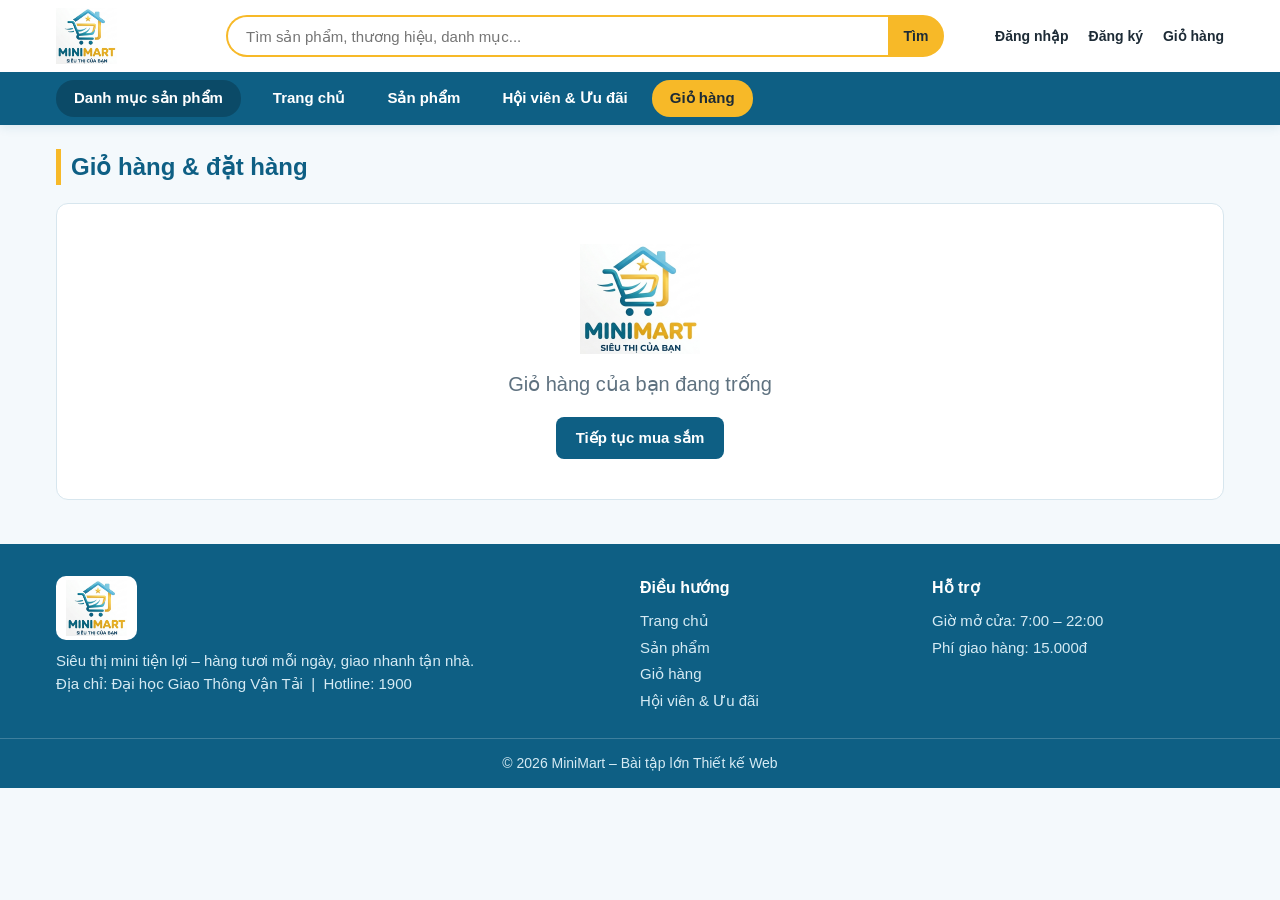
==== commit 29a007a1: "sửa giỏ hàng" ====
--- a/cart.html
+++ b/cart.html
@@ -12,18 +12,29 @@
 
   <!-- ===== HEADER (mẫu chung) ===== -->
   <header class="header">
-    <div class="container header-inner">
-      <a href="index.html" class="logo">🛒 Mini<span>Mart</span></a>
+    <div class="container top-bar">
+      <a href="index.html" class="logo"><img src="images/logo-mark.png" alt="MiniMart – Siêu thị của bạn"></a>
+      <form class="o-tim-header" action="products.html">
+        <input type="text" name="q" placeholder="Tìm sản phẩm, thương hiệu, danh mục..." aria-label="Tìm sản phẩm">
+        <button type="submit">Tìm</button>
+      </form>
+      <div class="tk-gio">
+        <a href="dang-nhap.html">Đăng nhập</a>
+        <a href="dang-ky.html">Đăng ký</a>
+        <a href="cart.html">Giỏ hàng</a>
+      </div>
       <button class="menu-btn" onclick="doiMenu()" aria-label="Mở menu">☰</button>
-      <nav id="menu" class="nav">
-        <a href="index.html">Trang chủ</a>
-        <a href="products.html">Sản phẩm</a>
-        <a href="member.html">Hội viên &amp; Ưu đãi</a>
-        <a href="cart.html" class="active">🧺 Giỏ hàng</a>
-        <a href="login.html" id="navDangNhap">Đăng nhập</a>
-        <a href="register.html" class="nav-btn" id="navDangKy">Đăng ký</a>
-        <a href="#" class="nav-out" id="navDangXuat" style="display: none;" onclick="dangXuat(); return false;">Đăng xuất</a>
-      </nav>
+    </div>
+    <div class="thanh-nav">
+      <div class="container">
+        <nav id="menu" class="nav">
+          <a href="products.html" class="nav-dm">Danh mục sản phẩm</a>
+          <a href="index.html">Trang chủ</a>
+          <a href="products.html">Sản phẩm</a>
+          <a href="member.html">Hội viên &amp; Ưu đãi</a>
+          <a href="cart.html" class="active">Giỏ hàng</a>
+        </nav>
+      </div>
     </div>
   </header>
 
@@ -32,17 +43,16 @@
 
     <!-- ===== GIỎ TRỐNG ===== -->
     <div id="gioTrong" class="gio-trong">
-      <div class="icon">🧺</div>
+      <div class="icon"><img src="images/logo-mark.png" alt=""></div>
       <p>Giỏ hàng của bạn đang trống</p>
       <a href="products.html" class="btn">Tiếp tục mua sắm</a>
     </div>
 
     <!-- ===== ĐẶT HÀNG XONG ===== -->
     <div id="datXong" class="gio-trong">
-      <div class="icon">🎉</div>
+      <div class="icon"><img src="images/logo-mark.png" alt=""></div>
       <p id="loiCamOn"></p>
       <a href="products.html" class="btn">Tiếp tục mua sắm</a>
-      <a href="member.html" id="linkLichSu" class="btn btn-vien" style="display: none;">Xem lịch sử mua hàng</a>
     </div>
 
     <!-- ===== NỘI DUNG GIỎ ===== -->
@@ -92,7 +102,7 @@
         <div class="dong-tien"><span>Tạm tính</span><span id="tamTinh">0đ</span></div>
         <div class="dong-tien"><span>Phí giao hàng</span><span id="phiGiao">15.000đ</span></div>
         <div class="dong-tien tong"><span>Tổng cộng</span><span id="tongTien">0đ</span></div>
-        <button class="btn btn-cam nut-dat" onclick="datHang()">Đặt hàng</button>
+        <button class="btn btn-vang nut-dat" onclick="datHang()">Đặt hàng</button>
         <div id="thanhCong" class="thanh-cong"></div>
         <a href="products.html" class="tiep-tuc">← Tiếp tục mua sắm</a>
       </aside>
@@ -103,9 +113,9 @@
   <footer class="footer">
     <div class="container footer-luoi">
       <div>
-        <h4>🛒 MiniMart</h4>
+        <img class="logo-ft" src="images/logo-mark.png" alt="MiniMart – Siêu thị của bạn">
         <p>Siêu thị mini tiện lợi – hàng tươi mỗi ngày, giao nhanh tận nhà.</p>
-        <p>📍 123 Đường Mẫu, Quận 1 &nbsp;|&nbsp; ☎ 0900 000 000</p>
+        <p>Địa chỉ: Đại học Giao Thông Vận Tải &nbsp;|&nbsp; Hotline: 1900</p>
       </div>
       <div>
         <h4>Điều hướng</h4>
@@ -123,8 +133,6 @@
     <div class="ban-quyen">© 2026 MiniMart – Bài tập lớn Thiết kế Web</div>
   </footer>
 
-  <script src="js/auth.js"></script>
-
   <script src="js/cart.js"></script>
 </body>
 </html>
